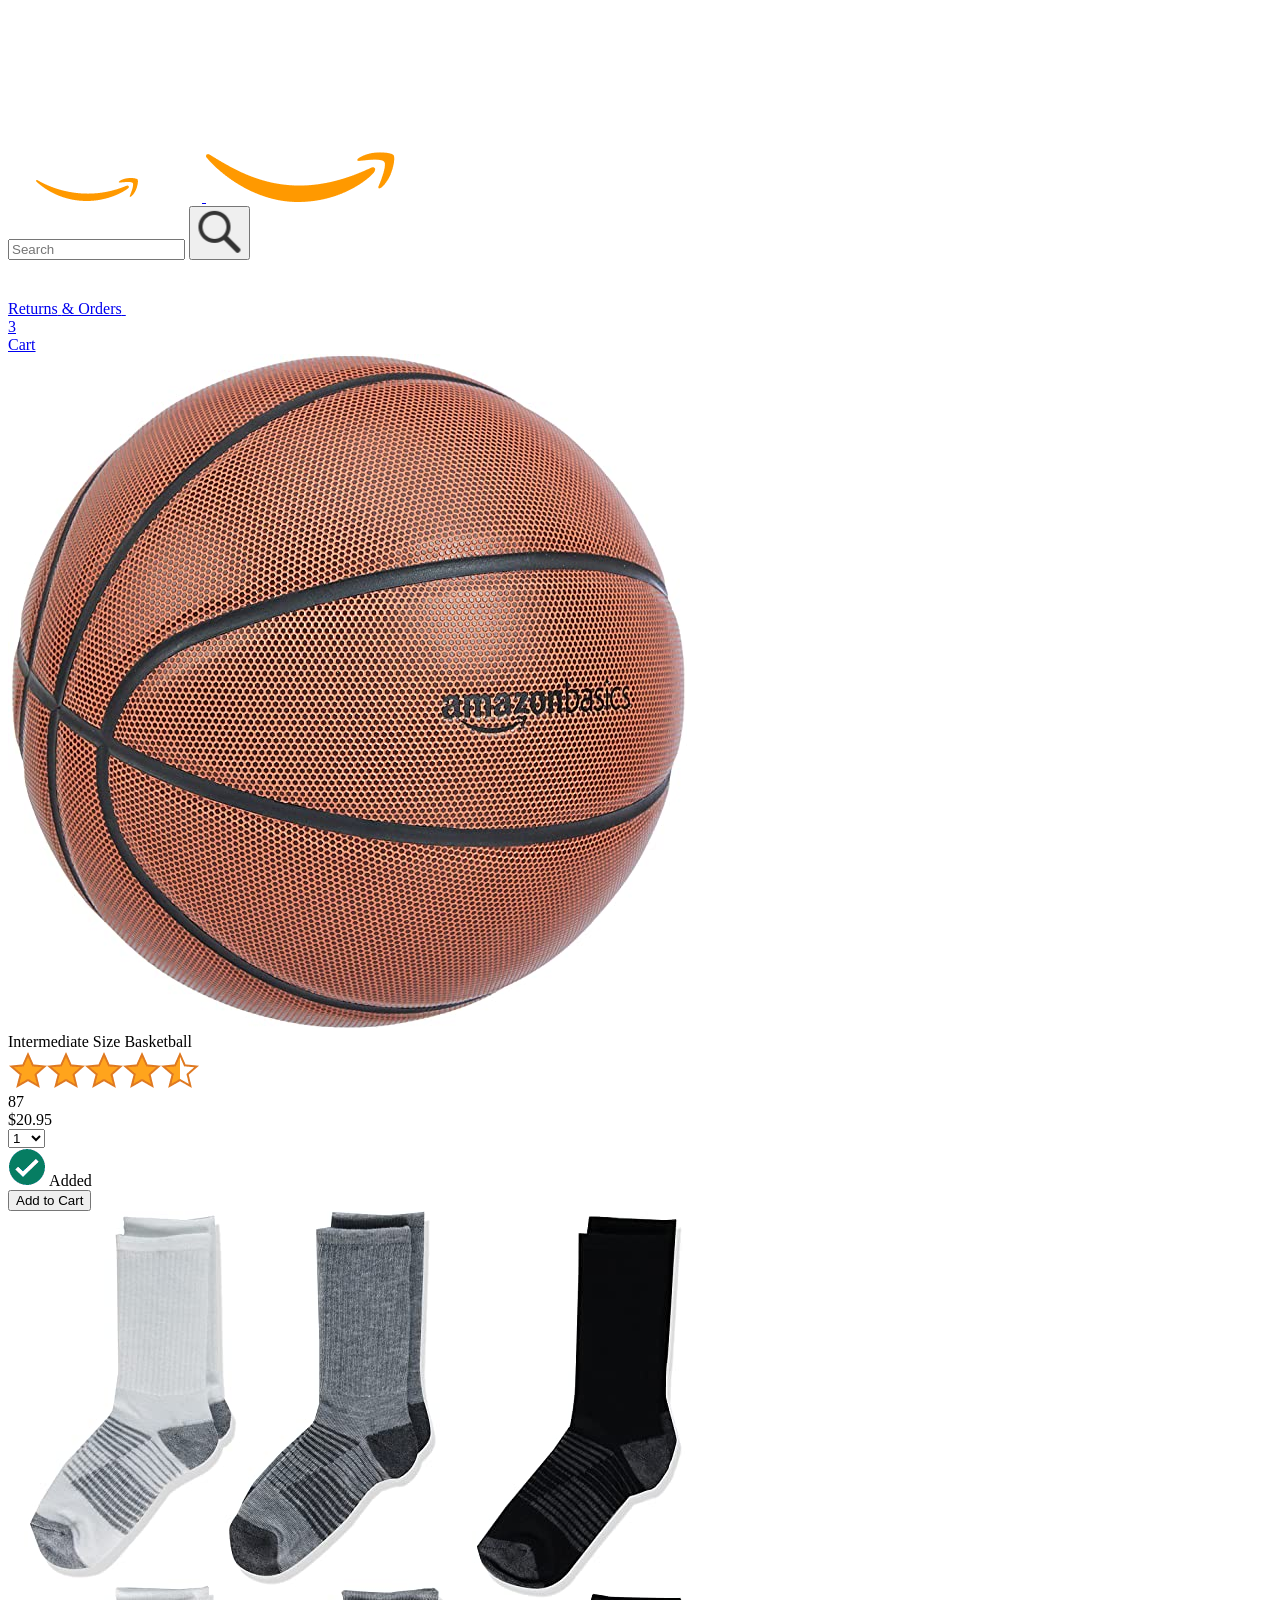
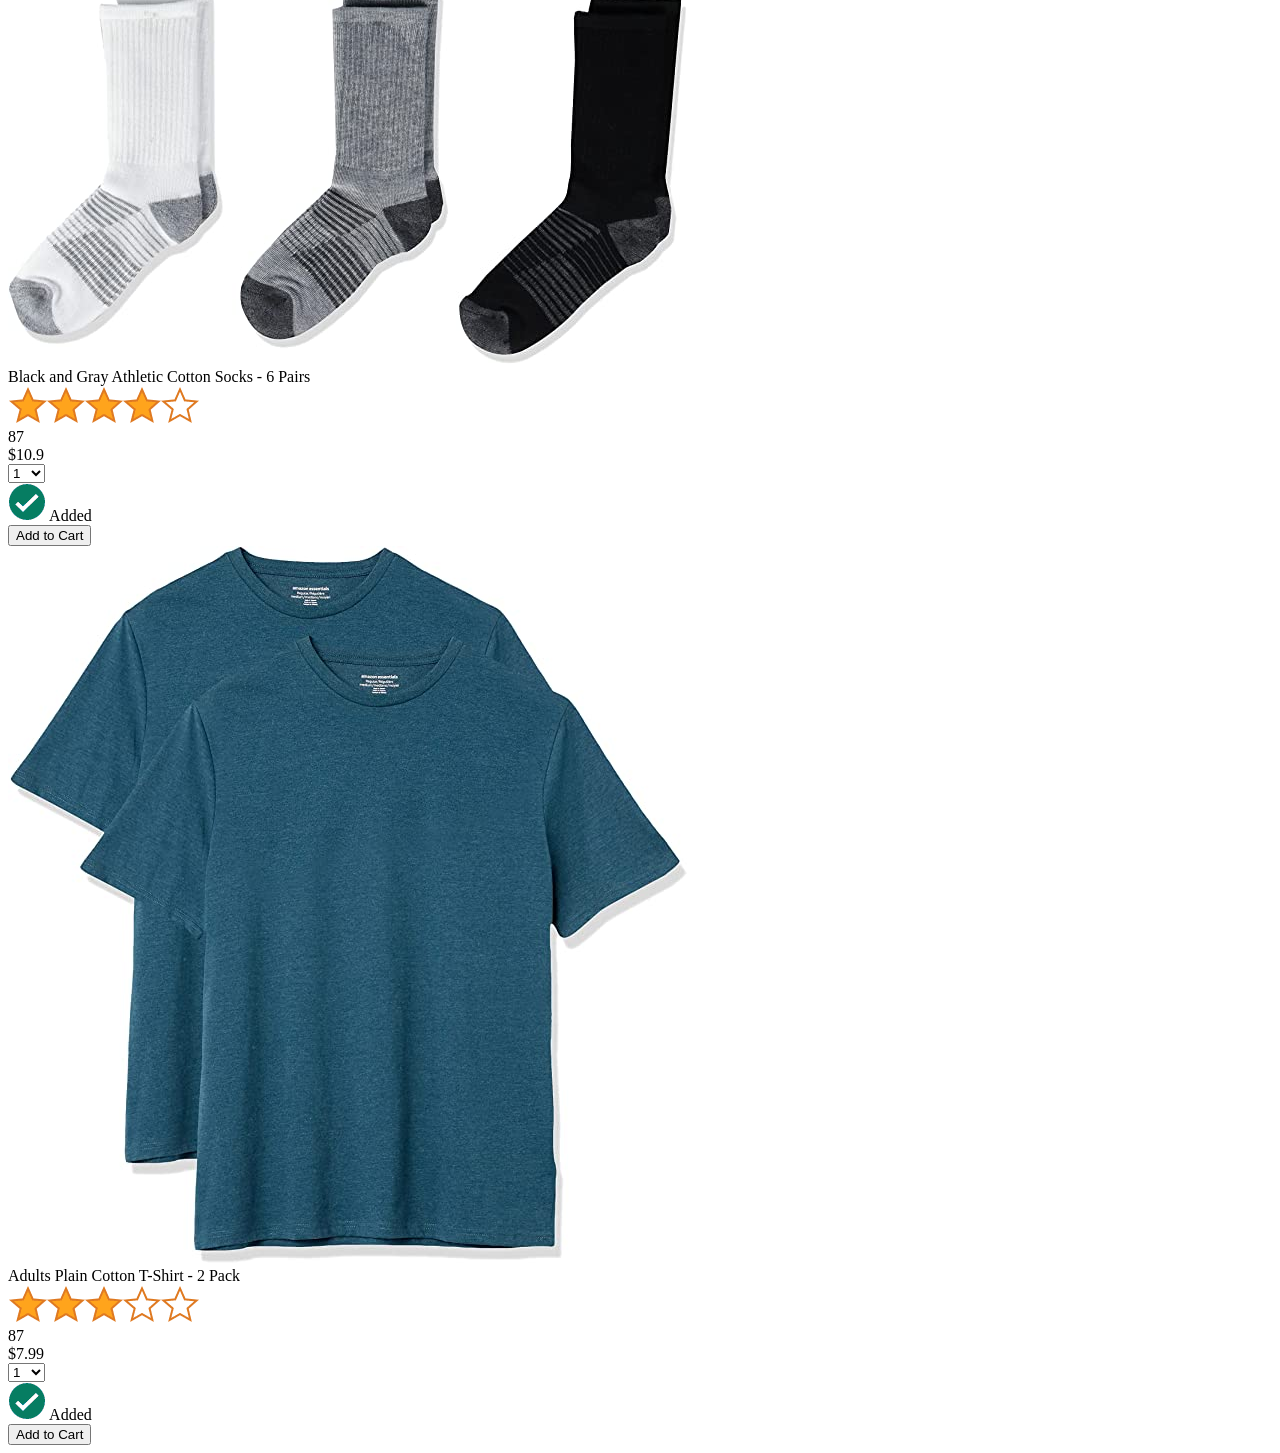
==== amazon.html @ a89253f0 "add js and some code" ====
<!DOCTYPE html>
<html>
  <head>
    <title>Amazon Project</title>

    <!-- This code is needed for responsive design to work.
      (Responsive design = make the website look good on
      smaller screen sizes like a phone or a tablet). -->
    <meta name="viewport" content="width=device-width, initial-scale=1">

    <!-- Load a font called Roboto from Google Fonts. -->
    <link rel="preconnect" href="https://fonts.googleapis.com">
    <link rel="preconnect" href="https://fonts.gstatic.com" crossorigin>
    <link href="https://fonts.googleapis.com/css2?family=Roboto:wght@400;500;700&display=swap" rel="stylesheet">

    <!-- Here are the CSS files for this page. -->
    <link rel="stylesheet" href="styles/shared/general.css">
    <link rel="stylesheet" href="styles/shared/amazon-header.css">
    <link rel="stylesheet" href="styles/pages/amazon.css">
  </head>
  <body>
    <div class="amazon-header">
      <div class="amazon-header-left-section">
        <a href="amazon.html" class="header-link">
          <img class="amazon-logo"
            src="images/amazon-logo-white.png">
          <img class="amazon-mobile-logo"
            src="images/amazon-mobile-logo-white.png">
        </a>
      </div>

      <div class="amazon-header-middle-section">
        <input class="search-bar" type="text" placeholder="Search">

        <button class="search-button">
          <img class="search-icon" src="images/icons/search-icon.png">
        </button>
      </div>

      <div class="amazon-header-right-section">
        <a class="orders-link header-link" href="orders.html">
          <span class="returns-text">Returns</span>
          <span class="orders-text">& Orders</span>
        </a>

        <a class="cart-link header-link" href="checkout.html">
          <img class="cart-icon" src="images/icons/cart-icon.png">
          <div class="cart-quantity">3</div>
          <div class="cart-text">Cart</div>
        </a>
      </div>
    </div>
    
    <div class="main">
      <div class="products-grid js-product-grid">

      </div>
    </div>


      <script src = 'script/amazon.js'></script> 
    
  </body>
 
</html>
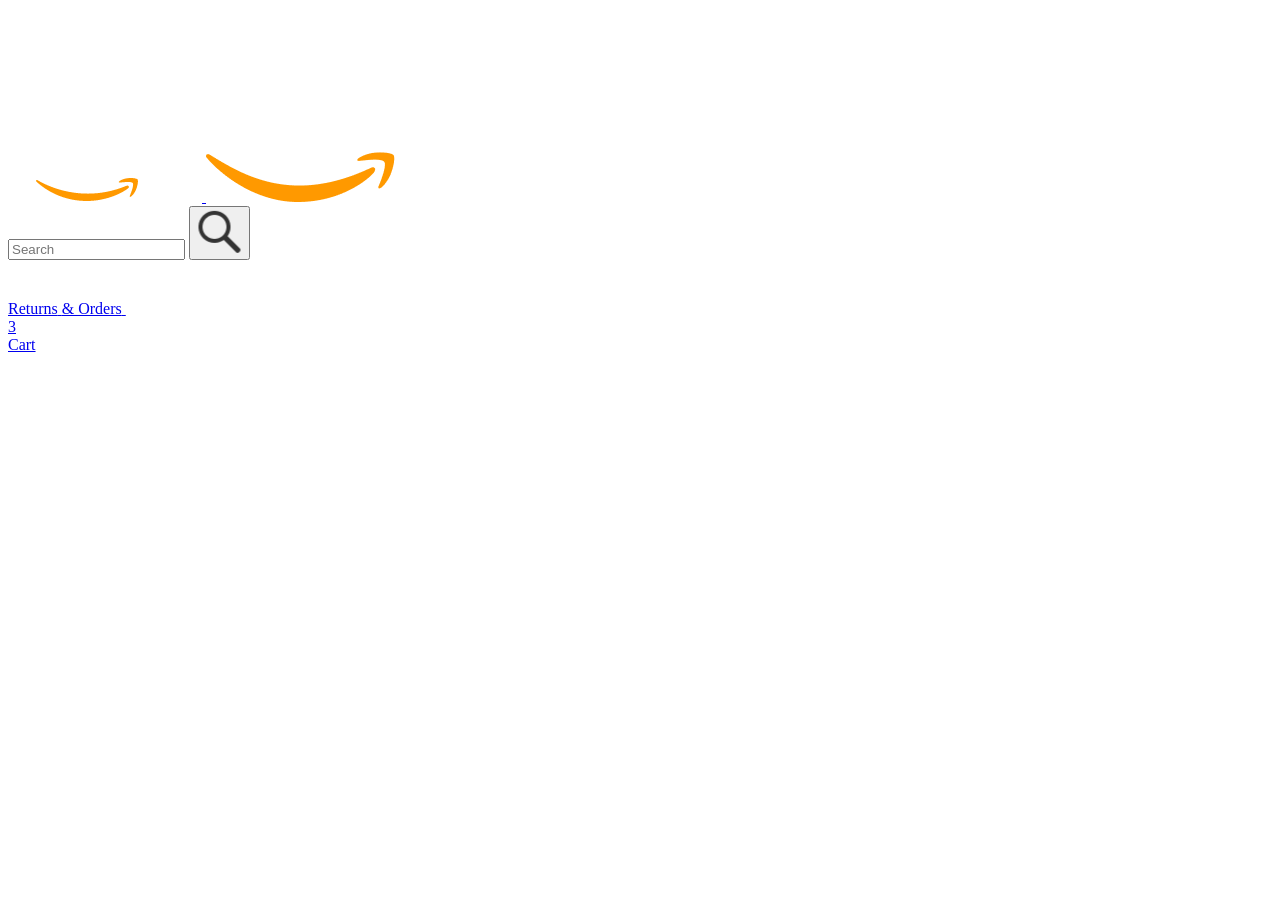
==== commit e9fd1c68: "use product.js file" ====
--- a/amazon.html
+++ b/amazon.html
@@ -57,7 +57,7 @@
       </div>
     </div>
 
-
+      <script src = "data/products.js"></script>
       <script src = 'script/amazon.js'></script> 
     
   </body>
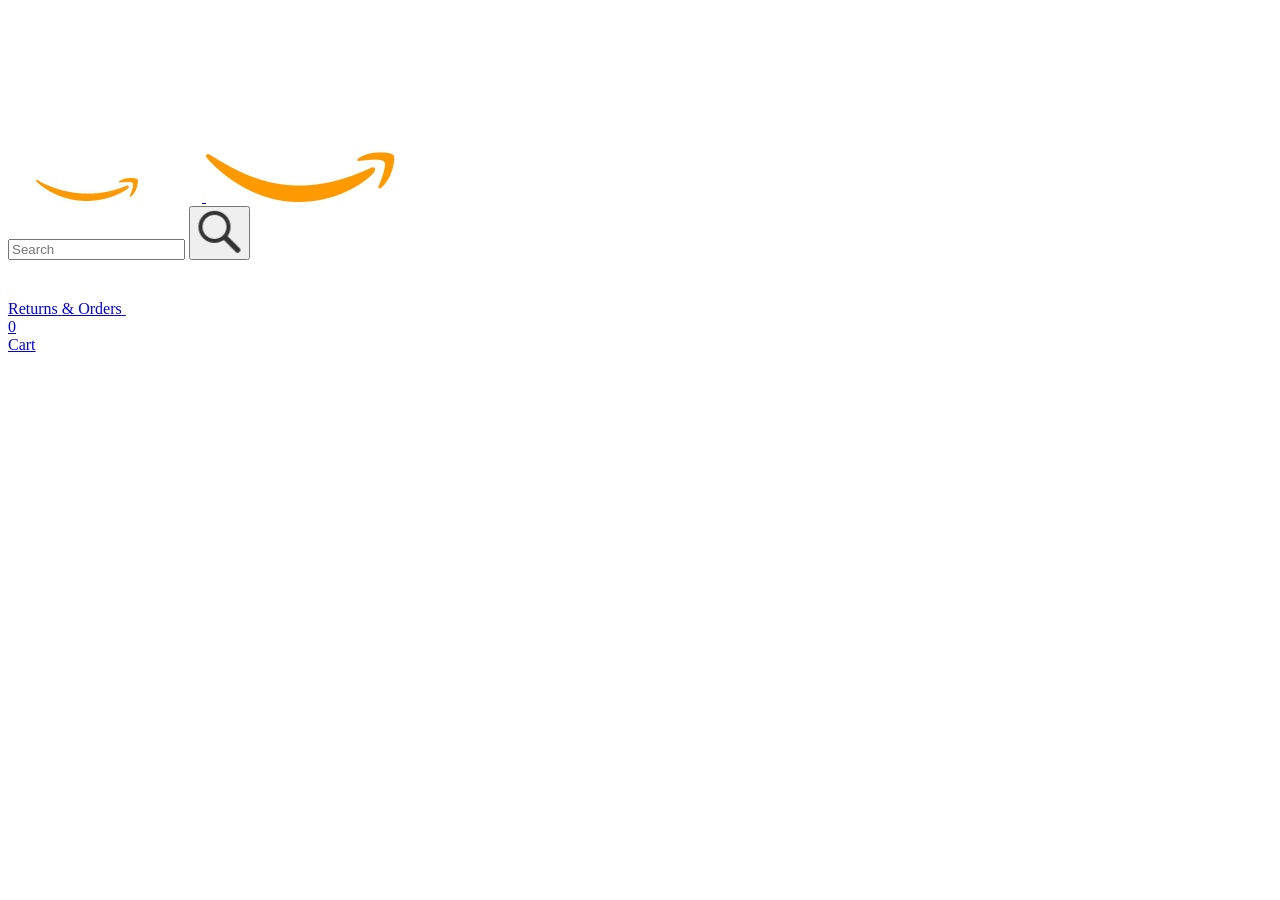
==== commit 481cae5a: "add select value to cart" ====
--- a/amazon.html
+++ b/amazon.html
@@ -45,7 +45,7 @@
 
         <a class="cart-link header-link" href="checkout.html">
           <img class="cart-icon" src="images/icons/cart-icon.png">
-          <div class="cart-quantity">3</div>
+          <div class="cart-quantity">0</div>
           <div class="cart-text">Cart</div>
         </a>
       </div>
@@ -56,7 +56,7 @@
 
       </div>
     </div>
-
+      <script src = 'data/cart.js'></script>
       <script src = "data/products.js"></script>
       <script src = 'script/amazon.js'></script> 
     
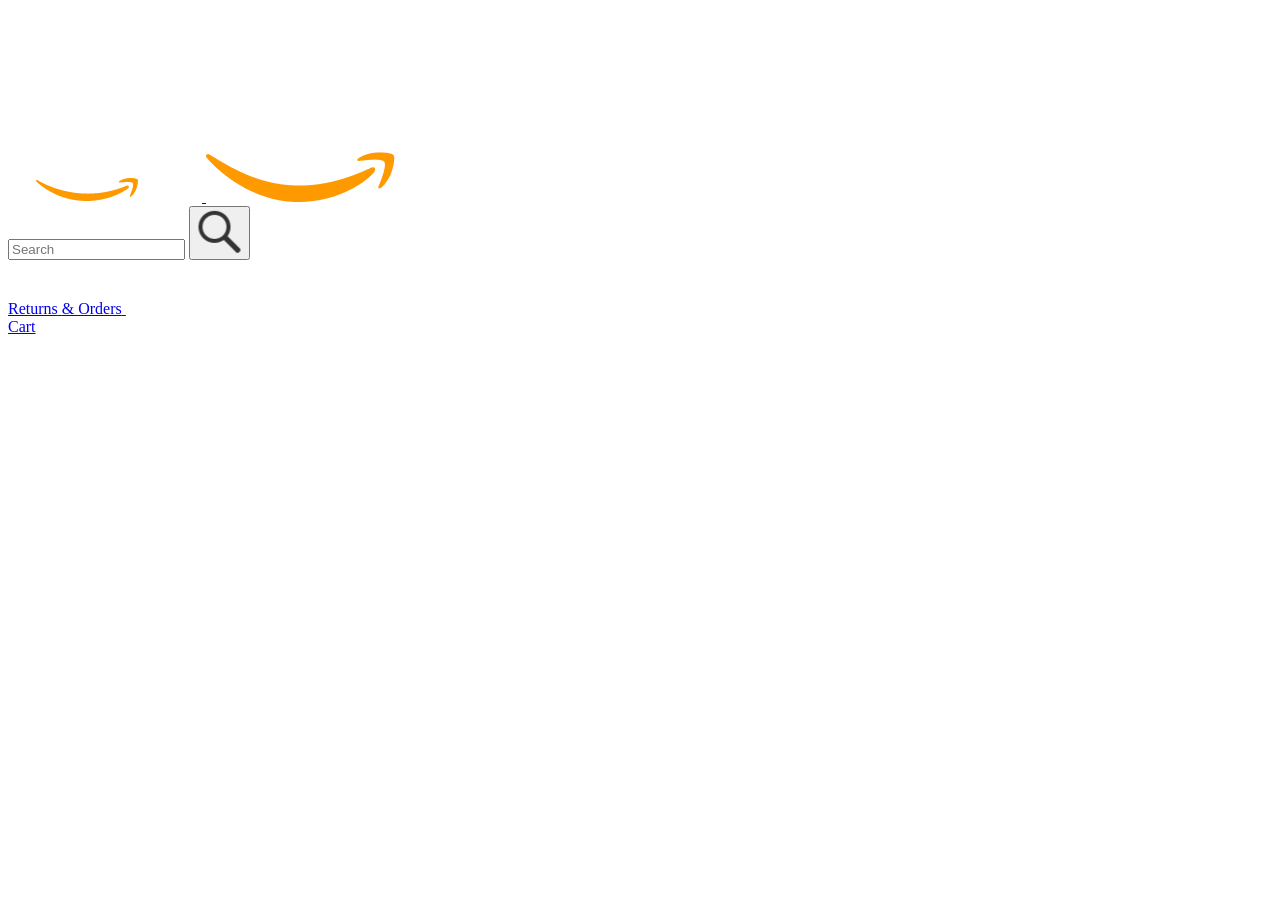
==== commit 1528644c: "changed 好多 唔知係咩" ====
--- a/amazon.html
+++ b/amazon.html
@@ -45,7 +45,7 @@
 
         <a class="cart-link header-link" href="checkout.html">
           <img class="cart-icon" src="images/icons/cart-icon.png">
-          <div class="cart-quantity">0</div>
+          <div class="cart-quantity"></div>
           <div class="cart-text">Cart</div>
         </a>
       </div>
@@ -56,9 +56,9 @@
 
       </div>
     </div>
-      <script src = 'data/cart.js'></script>
-      <script src = "data/products.js"></script>
-      <script src = 'script/amazon.js'></script> 
+      
+    
+      <script type='module' src = 'script/amazon.js'></script> 
     
   </body>
  
--- a/styles/pages/amazon.css
+++ b/styles/pages/amazon.css
@@ -0,0 +1,160 @@
+.main {
+  margin-top: 60px;
+}
+
+.products-grid {
+  display: grid;
+
+  /* - In CSS Grid, 1fr means a column will take up the
+       remaining space in the grid.
+     - If we write 1fr 1fr ... 1fr; 8 times, this will
+       divide the grid into 8 columns, each taking up an
+       equal amount of the space.
+     - repeat(8, 1fr); is a shortcut for repeating "1fr"
+       8 times (instead of typing out "1fr" 8 times).
+       repeat(...) is a special property that works with
+       display: grid; */
+  grid-template-columns: repeat(8, 1fr);
+}
+
+/* @media is used to create responsive design (making the
+   website look good on any screen size). This @media
+   means when the screen width is 2000px or less, we
+   will divide the grid into 7 columns instead of 8. */
+@media (max-width: 2000px) {
+  .products-grid {
+    grid-template-columns: repeat(7, 1fr);
+  }
+}
+
+/* This @media means when the screen width is 1600px or
+   less, we will divide the grid into 6 columns. */
+@media (max-width: 1600px) {
+  .products-grid {
+    grid-template-columns: repeat(6, 1fr);
+  }
+}
+
+@media (max-width: 1300px) {
+  .products-grid {
+    grid-template-columns: repeat(5, 1fr);
+  }
+}
+
+@media (max-width: 1000px) {
+  .products-grid {
+    grid-template-columns: repeat(4, 1fr);
+  }
+}
+
+@media (max-width: 800px) {
+  .products-grid {
+    grid-template-columns: repeat(3, 1fr);
+  }
+}
+
+@media (max-width: 575px) {
+  .products-grid {
+    grid-template-columns: repeat(2, 1fr);
+  }
+}
+
+@media (max-width: 450px) {
+  .products-grid {
+    grid-template-columns: 1fr;
+  }
+}
+
+.product-container {
+  padding-top: 40px;
+  padding-bottom: 25px;
+  padding-left: 25px;
+  padding-right: 25px;
+
+  border-right: 1px solid rgb(231, 231, 231);
+  border-bottom: 1px solid rgb(231, 231, 231);
+
+  display: flex;
+  flex-direction: column;
+}
+
+.product-image-container {
+  display: flex;
+  justify-content: center;
+  align-items: center;
+
+  height: 180px;
+  margin-bottom: 20px;
+}
+
+.product-image {
+  /* Images will overflow their container by default. To
+    prevent this, we set max-width and max-height to 100%
+    so they stay inside their container. */
+  max-width: 100%;
+  max-height: 100%;
+}
+
+.product-name {
+  height: 40px;
+  margin-bottom: 5px;
+}
+
+.product-rating-container {
+  display: flex;
+  align-items: center;
+  margin-bottom: 10px;
+}
+
+.product-rating-stars {
+  width: 100px;
+  margin-right: 6px;
+}
+
+.product-rating-count {
+  color: rgb(1, 124, 182);
+  cursor: pointer;
+  margin-top: 3px;
+}
+
+.product-price {
+  font-weight: 700;
+  margin-bottom: 10px;
+}
+
+.product-quantity-container {
+  margin-bottom: 17px;
+}
+
+.product-spacer {
+  flex: 1;
+}
+
+.added-to-cart {
+  color: rgb(6, 125, 98);
+  font-size: 16px;
+
+  display: flex;
+  align-items: center;
+  margin-bottom: 8px;
+
+  /* At first, the "Added to cart" message will
+     be invisible. Use JavaScript to change the
+     opacity and make it visible. */
+  opacity: 0;
+}
+
+.added-to-cart-visible{
+  opacity: 1;
+}
+
+.added-to-cart img {
+  height: 20px;
+  margin-right: 5px;
+}
+
+.add-to-cart-button {
+  width: 100%;
+  padding: 8px;
+  border-radius: 50px;
+}
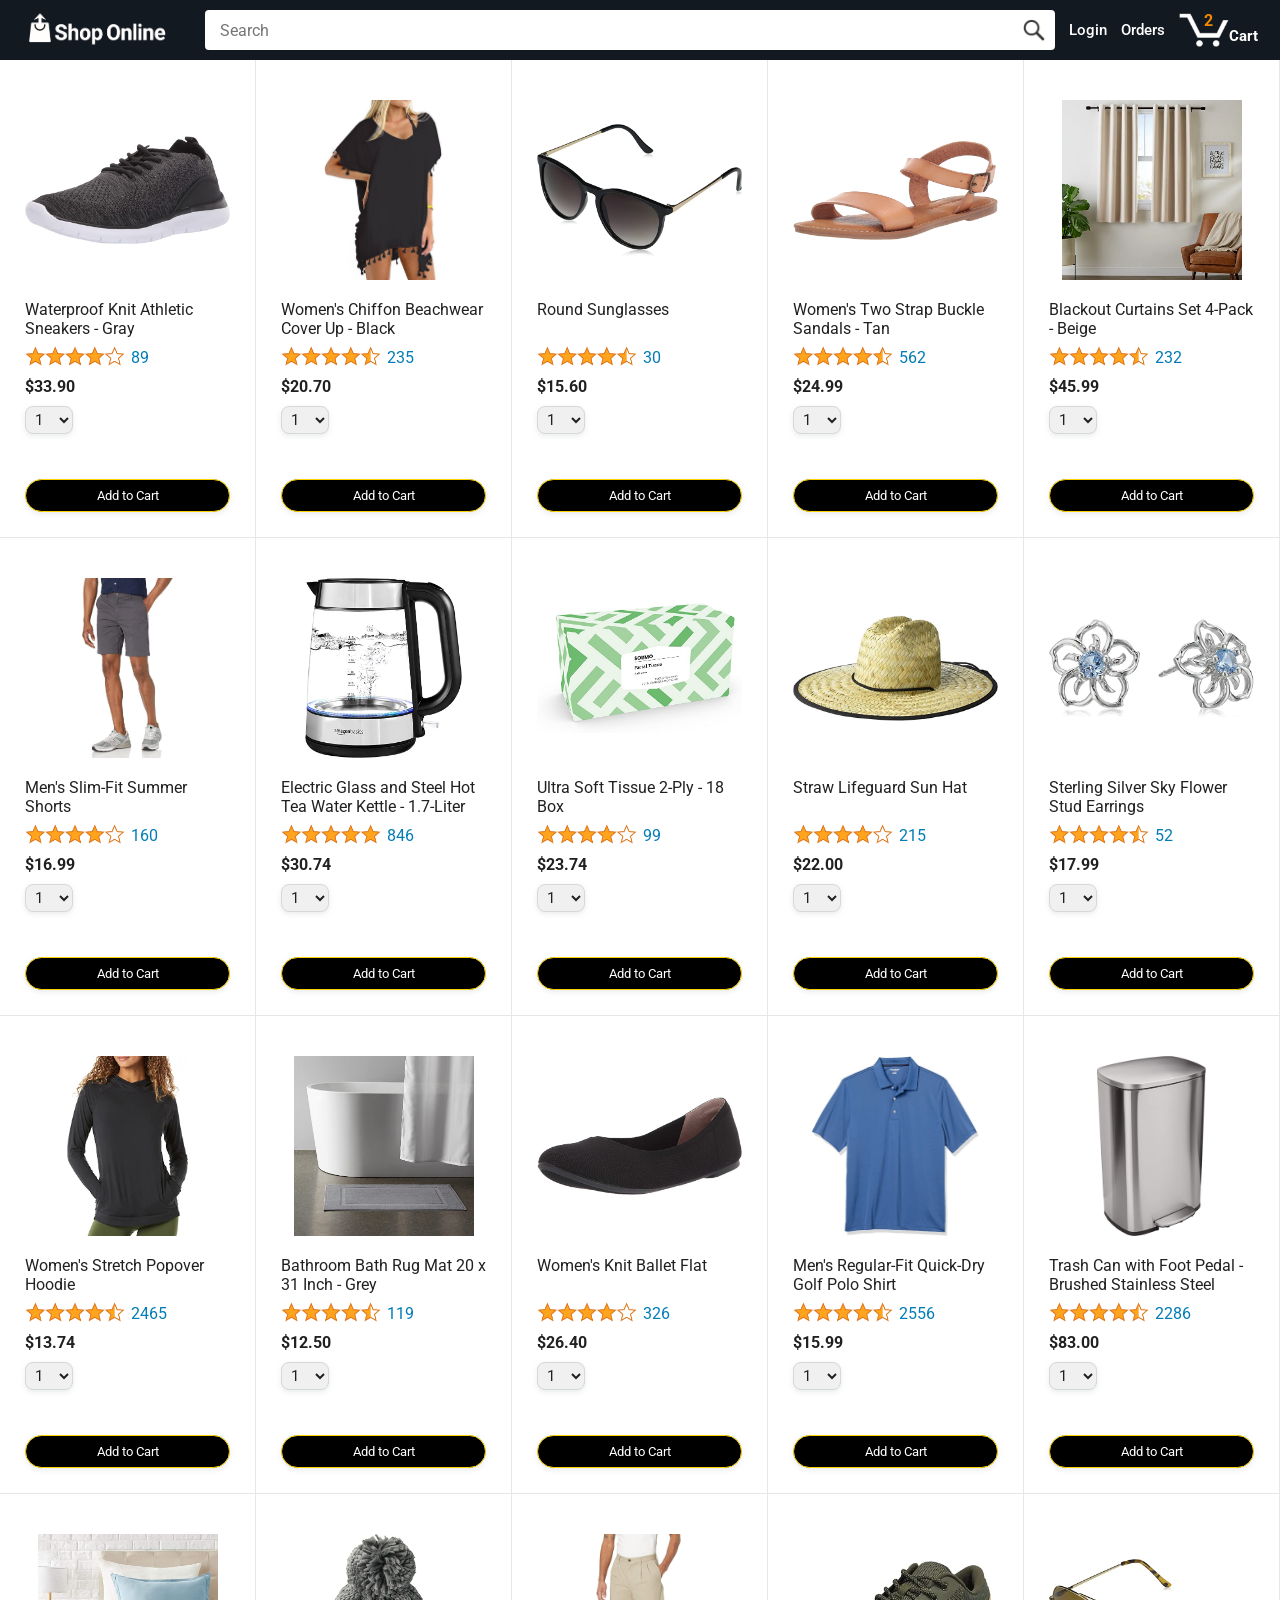
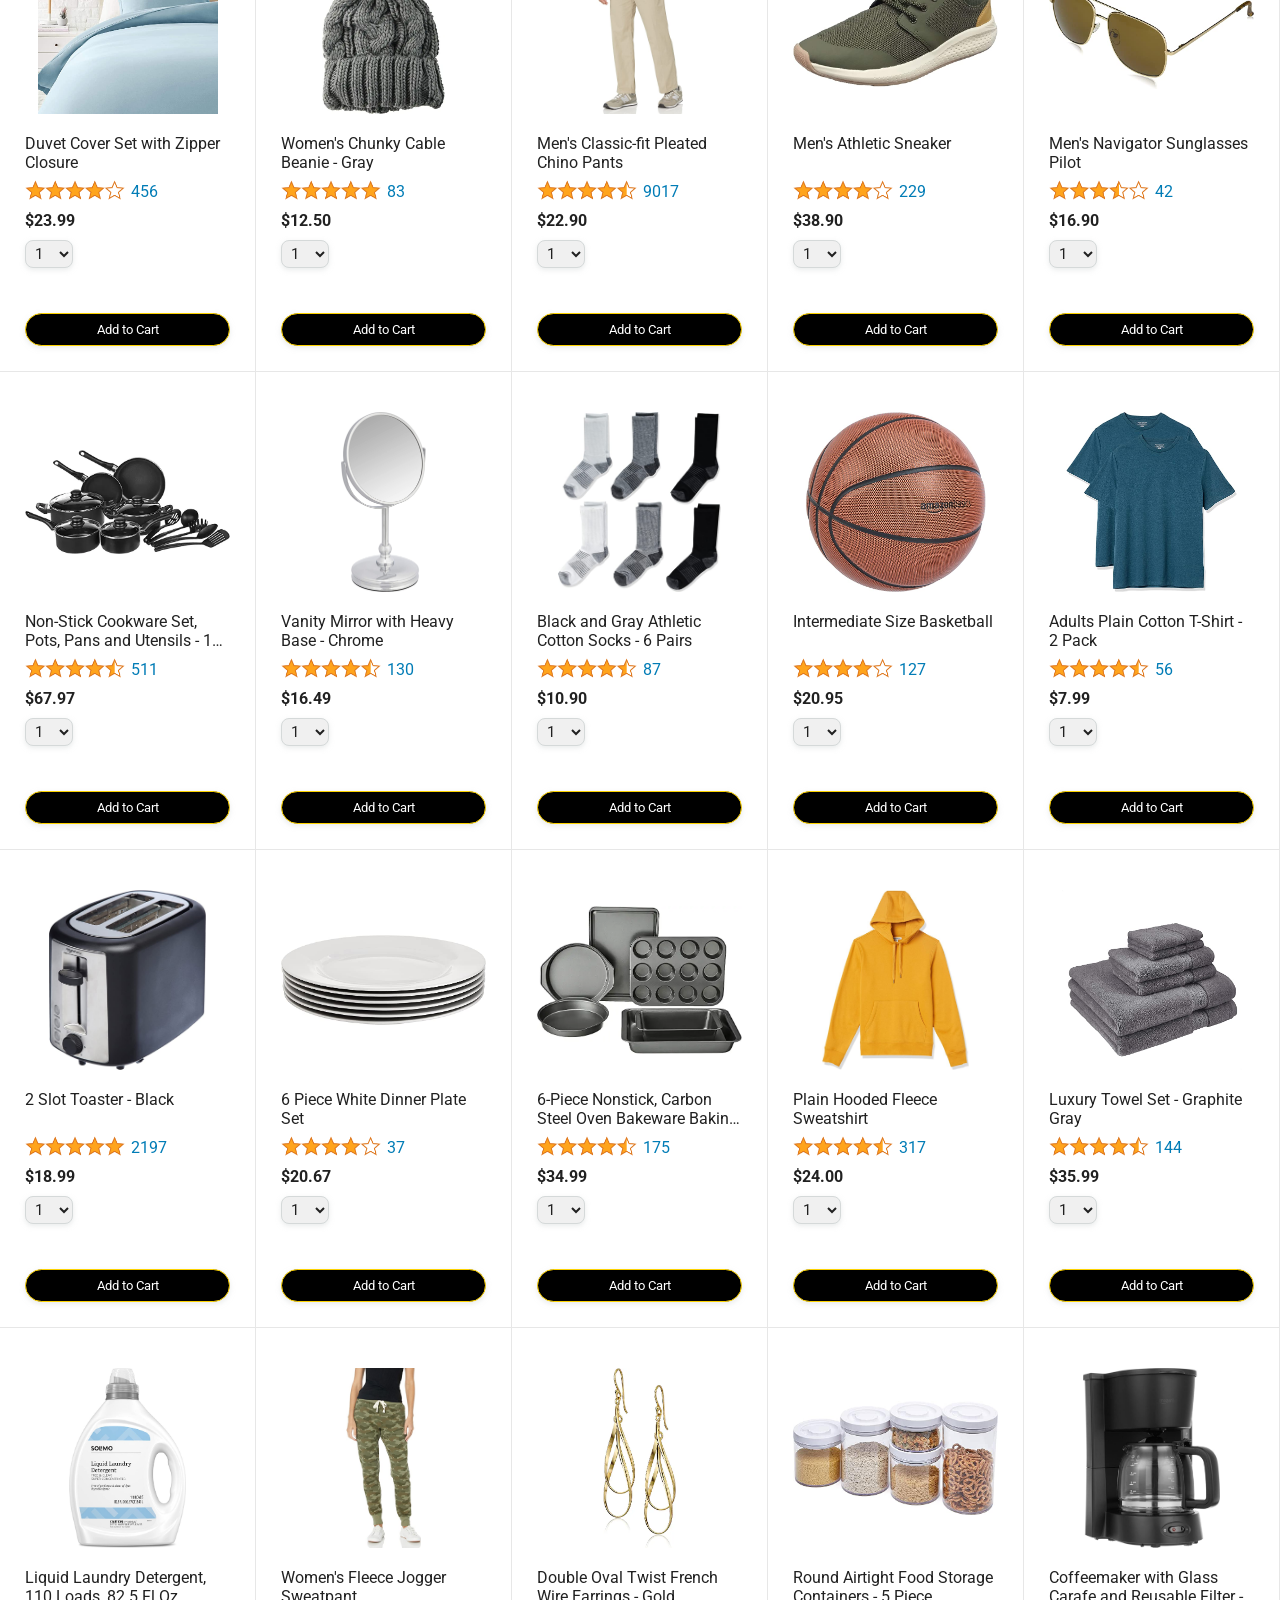
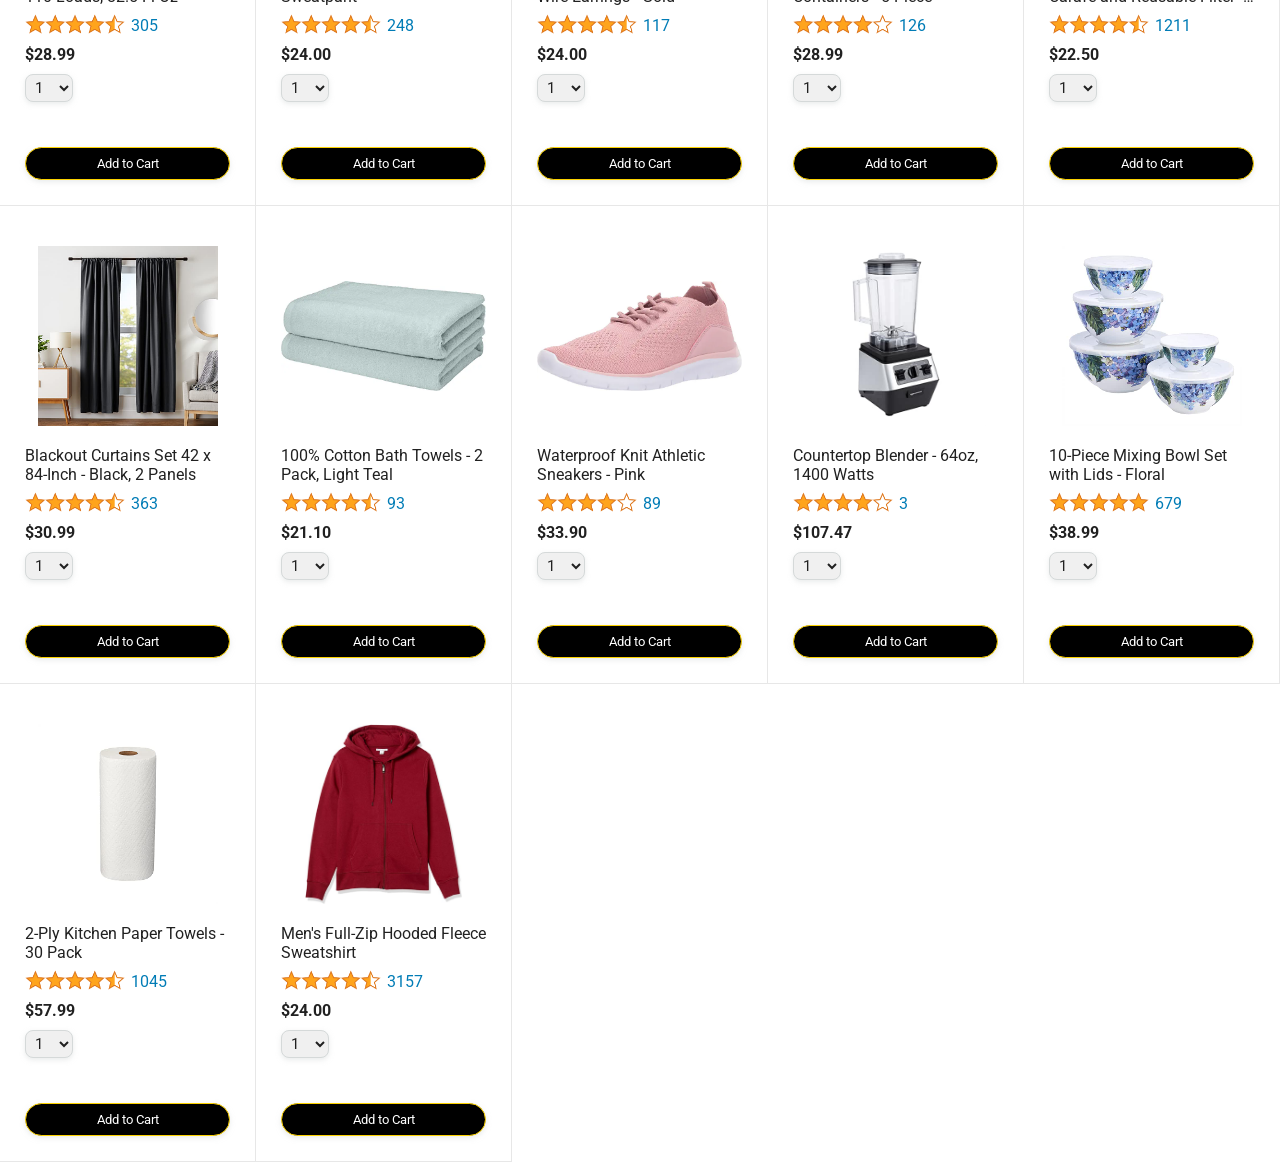
==== commit 717112f3: "add item page, login popup, logo and UI changed" ====
--- a/amazon.html
+++ b/amazon.html
@@ -1,65 +1,102 @@
 <!DOCTYPE html>
 <html>
-  <head>
-    <title>Amazon Project</title>
 
-    <!-- This code is needed for responsive design to work.
+<head>
+  <title>Amazon Project</title>
+
+  <!-- This code is needed for responsive design to work.
       (Responsive design = make the website look good on
       smaller screen sizes like a phone or a tablet). -->
-    <meta name="viewport" content="width=device-width, initial-scale=1">
+  <meta name="viewport" content="width=device-width, initial-scale=1">
 
-    <!-- Load a font called Roboto from Google Fonts. -->
-    <link rel="preconnect" href="https://fonts.googleapis.com">
-    <link rel="preconnect" href="https://fonts.gstatic.com" crossorigin>
-    <link href="https://fonts.googleapis.com/css2?family=Roboto:wght@400;500;700&display=swap" rel="stylesheet">
+  <!-- Load a font called Roboto from Google Fonts. -->
+  <link rel="preconnect" href="https://fonts.googleapis.com">
+  <link rel="preconnect" href="https://fonts.gstatic.com" crossorigin>
+  <link href="https://fonts.googleapis.com/css2?family=Roboto:wght@400;500;700&display=swap" rel="stylesheet">
 
-    <!-- Here are the CSS files for this page. -->
-    <link rel="stylesheet" href="styles/shared/general.css">
-    <link rel="stylesheet" href="styles/shared/amazon-header.css">
-    <link rel="stylesheet" href="styles/pages/amazon.css">
-  </head>
-  <body>
-    <div class="amazon-header">
-      <div class="amazon-header-left-section">
-        <a href="amazon.html" class="header-link">
-          <img class="amazon-logo"
-            src="images/amazon-logo-white.png">
-          <img class="amazon-mobile-logo"
-            src="images/amazon-mobile-logo-white.png">
-        </a>
+  <!-- Here are the CSS files for this page. -->
+  <link rel="stylesheet" href="styles/shared/general.css">
+  <link rel="stylesheet" href="styles/shared/amazon-header.css">
+  <link rel="stylesheet" href="styles/pages/amazon.css">
+</head>
+
+<body>
+  <div class="amazon-header">
+    <div class="amazon-header-left-section">
+      <a href="amazon.html" class="header-link">
+        <img class="amazon-logo" src="images/Shop-Online-logo.png">
+        <img class="amazon-mobile-logo" src="images/Shop-Online-mobile-logo.png">
+      </a>
+    </div>
+
+    <div class="amazon-header-middle-section">
+      <input class="search-bar" type="text" placeholder="Search">
+
+      <button class="search-button">
+        <img class="search-icon" src="images/icons/search-icon.png">
+      </button>
+    </div>
+
+    <div class="amazon-header-right-section">
+      <!-- 新增登入按鈕 -->
+      <div class="login-link header-link js-login-button">
+        <span class="orders-text">Login</span>
+      </div>
+      <a class="orders-link header-link" href="orders.html">
+        <!-- <span class="returns-text">Returns</span> -->
+        <span class="orders-text">Orders</span>
+      </a>
+
+      <a class="cart-link header-link" href="checkout.html">
+        <img class="cart-icon" src="images/icons/cart-icon.png">
+        <div class="cart-quantity"></div>
+        <div class="cart-text">Cart</div>
+      </a>
+    </div>
+  </div>
+
+  <div class="main">
+    <div class="products-grid js-product-grid">
+
+    </div>
+  </div>
+
+  <!-- 登入彈窗結構 (放在 </body> 結束前) -->
+  <div class="modal-overlay js-modal-overlay">
+    <div class="auth-modal">
+      <button class="close-modal js-close-modal">&times;</button>
+
+      <div class="auth-content" id="login-form">
+        <h2>Sign-In</h2>
+        <input type="email" placeholder="Email" class="auth-input">
+        <input type="password" placeholder="Password" class="auth-input">
+        <button class="button-primary auth-main-btn">Continue</button>
+
+        <div class="separator"><span>or</span></div>
+
+        <div class="social-login">
+          <button class="social-btn google"><img src="images/icons/google-icon.png"> Google</button>
+          <button class="social-btn apple"><img src="images/icons/apple-icon.png"> Apple</button>
+          <button class="social-btn facebook"><img src="images/icons/facebook-icon.png"> Facebook</button>
+        </div>
+
+        <p class="switch-auth">New to Shop Online? <a href="#" class="js-switch-to-signup">Create your account</a></p>
       </div>
 
-      <div class="amazon-header-middle-section">
-        <input class="search-bar" type="text" placeholder="Search">
-
-        <button class="search-button">
-          <img class="search-icon" src="images/icons/search-icon.png">
-        </button>
-      </div>
-
-      <div class="amazon-header-right-section">
-        <a class="orders-link header-link" href="orders.html">
-          <span class="returns-text">Returns</span>
-          <span class="orders-text">& Orders</span>
-        </a>
-
-        <a class="cart-link header-link" href="checkout.html">
-          <img class="cart-icon" src="images/icons/cart-icon.png">
-          <div class="cart-quantity"></div>
-          <div class="cart-text">Cart</div>
-        </a>
+      <!-- 註冊表單 (預設隱藏) -->
+      <div class="auth-content" id="signup-form" style="display: none;">
+        <h2>Create Account</h2>
+        <input type="text" placeholder="Your name" class="auth-input">
+        <input type="email" placeholder="Email" class="auth-input">
+        <input type="password" placeholder="At least 6 characters" class="auth-input">
+        <button class="button-primary auth-main-btn">Create Account</button>
+        <p class="switch-auth">Already have an account? <a href="#" class="js-switch-to-login">Sign-In</a></p>
       </div>
     </div>
-    
-    <div class="main">
-      <div class="products-grid js-product-grid">
+  </div>
 
-      </div>
-    </div>
-      
-    
-      <script type='module' src = 'script/amazon.js'></script> 
-    
-  </body>
- 
-</html>
+  <script type='module' src='script/amazon.js'></script>
+  <script type='module' src='script/utils/auth.js'></script>
+</body>
+
+</html>
--- a/styles/shared/general.css
+++ b/styles/shared/general.css
@@ -0,0 +1,120 @@
+body {
+  font-family: Roboto, Arial;
+  color: rgb(33, 33, 33);
+  /* The <body> element has a default margin of 8px
+     on all sides. This removes the default margins. */
+  margin: 0;
+}
+
+/* <p> elements have a default margin on the top
+   and bottom. This removes the default margins. */
+p {
+  margin: 0;
+}
+
+button {
+  cursor: pointer;
+}
+
+select {
+  cursor: pointer;
+}
+
+input, select, button {
+  font-family: Roboto, Arial;
+}
+
+.button-primary {
+  color: rgb(255, 255, 255);
+  background-color: rgb(0, 0, 0);
+  border: 1px solid rgb(252, 210, 0);
+  border-radius: 8px;
+  cursor: pointer;
+  box-shadow: 0 2px 5px rgba(213, 217, 217, 0.5);
+}
+
+.button-primary:hover {
+  background-color: rgb(247, 202, 0);
+  border: 1px solid rgb(242, 194, 0);
+}
+
+.button-primary:active {
+  background: rgb(255, 216, 20);
+  border-color: rgb(252, 210, 0);
+  box-shadow: none;
+}
+
+.button-secondary {
+  color: rgb(33, 33, 33);
+  background: white;
+  border: 1px solid rgb(213, 217, 217);
+  border-radius: 8px;
+  cursor: pointer;
+  box-shadow: 0 2px 5px rgba(213, 217, 217, 0.5);
+}
+
+.button-secondary:hover {
+  background-color: rgb(247, 250, 250);
+}
+
+.button-secondary:active {
+  background-color: rgb(237, 253, 255);
+  box-shadow: none;
+}
+
+/* These styles will limit text to 2 lines. Anything
+   beyond 2 lines will be replaced with "..."
+   You can find this code by using an A.I. tool or by
+   searching in Google.
+   https://css-tricks.com/almanac/properties/l/line-clamp/ */
+.limit-text-to-2-lines {
+  display: -webkit-box;
+  -webkit-line-clamp: 2;
+  -webkit-box-orient: vertical;
+  overflow: hidden;
+}
+
+.link-primary {
+  color: rgb(1, 124, 182);
+  cursor: pointer;
+}
+
+.link-primary:hover {
+  color: rgb(196, 80, 0);
+}
+
+/* Styles for dropdown selectors. */
+select {
+  color: rgb(33, 33, 33);
+  background-color: rgb(240, 240, 240);
+  border: 1px solid rgb(213, 217, 217);
+  border-radius: 8px;
+  padding: 3px 5px;
+  font-size: 15px;
+  cursor: pointer;
+  box-shadow: 0 2px 5px rgba(213, 217, 217, 0.5);
+}
+
+select:focus,
+input:focus {
+  outline: 2px solid rgb(255, 153, 0);
+}
+/* modal pop up */
+.modal-overlay {
+  position: fixed; top: 0; left: 0; width: 100%; height: 100%;
+  background: rgba(0,0,0,0.5); display: none; /* 預設隱藏 */
+  justify-content: center; align-items: center; z-index: 1000;
+}
+.modal-active { display: flex; }
+.auth-modal {
+  background: white; padding: 25px; border-radius: 8px;
+  width: 350px; position: relative; box-shadow: 0 4px 12px rgba(0,0,0,0.2);
+}
+.close-modal { position: absolute; right: 15px; top: 10px; font-size: 24px; cursor: pointer; border: none; background: none; }
+.auth-input { width: 100%; padding: 10px; margin: 10px 0; border: 1px solid #a6a6a6; border-radius: 3px;box-sizing: border-box;  }
+.auth-main-btn { width: 100%; padding: 10px; margin-top: 10px; }
+.separator { text-align: center; border-bottom: 1px solid #ddd; line-height: 0.1em; margin: 20px 0; }
+.separator span { background:#fff; padding:0 10px; color: #767676; font-size: 12px; }
+.social-btn { width: 100%; display: flex; align-items: center; justify-content: center; padding: 8px; margin-bottom: 8px; border: 1px solid #ddd; border-radius: 5px; background: white; cursor: pointer; }
+.social-btn img { width: 18px; margin-right: 10px; }
+.switch-auth { font-size: 13px; margin-top: 20px; text-align: center; }
--- a/styles/shared/amazon-header.css
+++ b/styles/shared/amazon-header.css
@@ -0,0 +1,157 @@
+.amazon-header {
+  background-color: rgb(19, 25, 33);
+  color: white;
+  padding-left: 15px;
+  padding-right: 15px;
+
+  display: flex;
+  align-items: center;
+  justify-content: space-between;
+
+  position: fixed;
+  top: 0;
+  left: 0;
+  right: 0;
+  height: 60px;
+}
+
+.amazon-header-left-section {
+  width: 180px;
+}
+
+@media (max-width: 800px) {
+  .amazon-header-left-section {
+    width: unset;
+  }
+}
+
+.header-link {
+  display: inline-block;
+  padding: 6px;
+  border-radius: 2px;
+  cursor: pointer;
+  text-decoration: none;
+  border: 1px solid rgba(0, 0, 0, 0);
+}
+
+.header-link:hover {
+  border: 1px solid white;
+}
+
+.amazon-logo {
+  width: 150px;
+  margin-top: 5px;
+}
+
+.amazon-mobile-logo {
+  display: none;
+}
+
+@media (max-width: 575px) {
+  .amazon-logo {
+    display: none;
+  }
+
+  .amazon-mobile-logo {
+    display: block;
+    height: 40px;
+    margin-top: 5px;
+  }
+}
+
+.amazon-header-middle-section {
+  flex: 1;
+  max-width: 850px;
+  margin-left: 10px;
+  margin-right: 10px;
+  display: flex;
+}
+
+.search-bar {
+  flex: 1;
+  width: 0;
+  font-size: 16px;
+  height: 38px;
+  padding-left: 15px;
+  border: none;
+  border-top-left-radius: 4px;
+  border-bottom-left-radius: 4px;
+  border-top-right-radius: 0;
+  border-bottom-right-radius: 0;
+}
+
+.search-button {
+  /* background-color: rgb(254, 189, 105); */
+  background-color: rgb(255, 255, 255); 
+  border: none;
+  width: 45px;
+  height: 40px;
+  border-top-right-radius: 4px;
+  border-bottom-right-radius: 4px;
+  flex-shrink: 0;
+}
+
+.search-icon {
+  height: 22px;
+  margin-left: 2px;
+  margin-top: 3px;
+}
+
+.amazon-header-right-section {
+  width: 200px;
+  flex-shrink: 0;
+  display: flex;
+  justify-content: end;
+}
+
+.orders-link {
+  display:flex;
+  align-items: center;
+  color: white;
+}
+
+.returns-text {
+  display: block;
+  font-size: 13px;
+}
+
+.orders-text {
+  display: block;
+  font-size: 15px;
+  font-weight: 500;
+}
+
+.cart-link {
+  color: white;
+  display: flex;
+  align-items: center;
+  position: relative;
+}
+
+.cart-icon {
+  width: 50px;
+}
+
+.cart-text {
+  margin-top: 12px;
+  font-size: 15px;
+  font-weight: 700;
+}
+
+.cart-quantity {
+  color: rgb(240, 136, 4);
+  font-size: 16px;
+  font-weight: 700;
+
+  position: absolute;
+  top: 4px;
+  left: 22px;
+  
+  width: 26px;
+  text-align: center;
+}
+
+.login-link {
+  display: flex;
+  align-items: center;
+}
--- a/styles/pages/amazon.css
+++ b/styles/pages/amazon.css
@@ -93,6 +93,7 @@
     so they stay inside their container. */
   max-width: 100%;
   max-height: 100%;
+  cursor: pointer;
 }
 
 .product-name {
